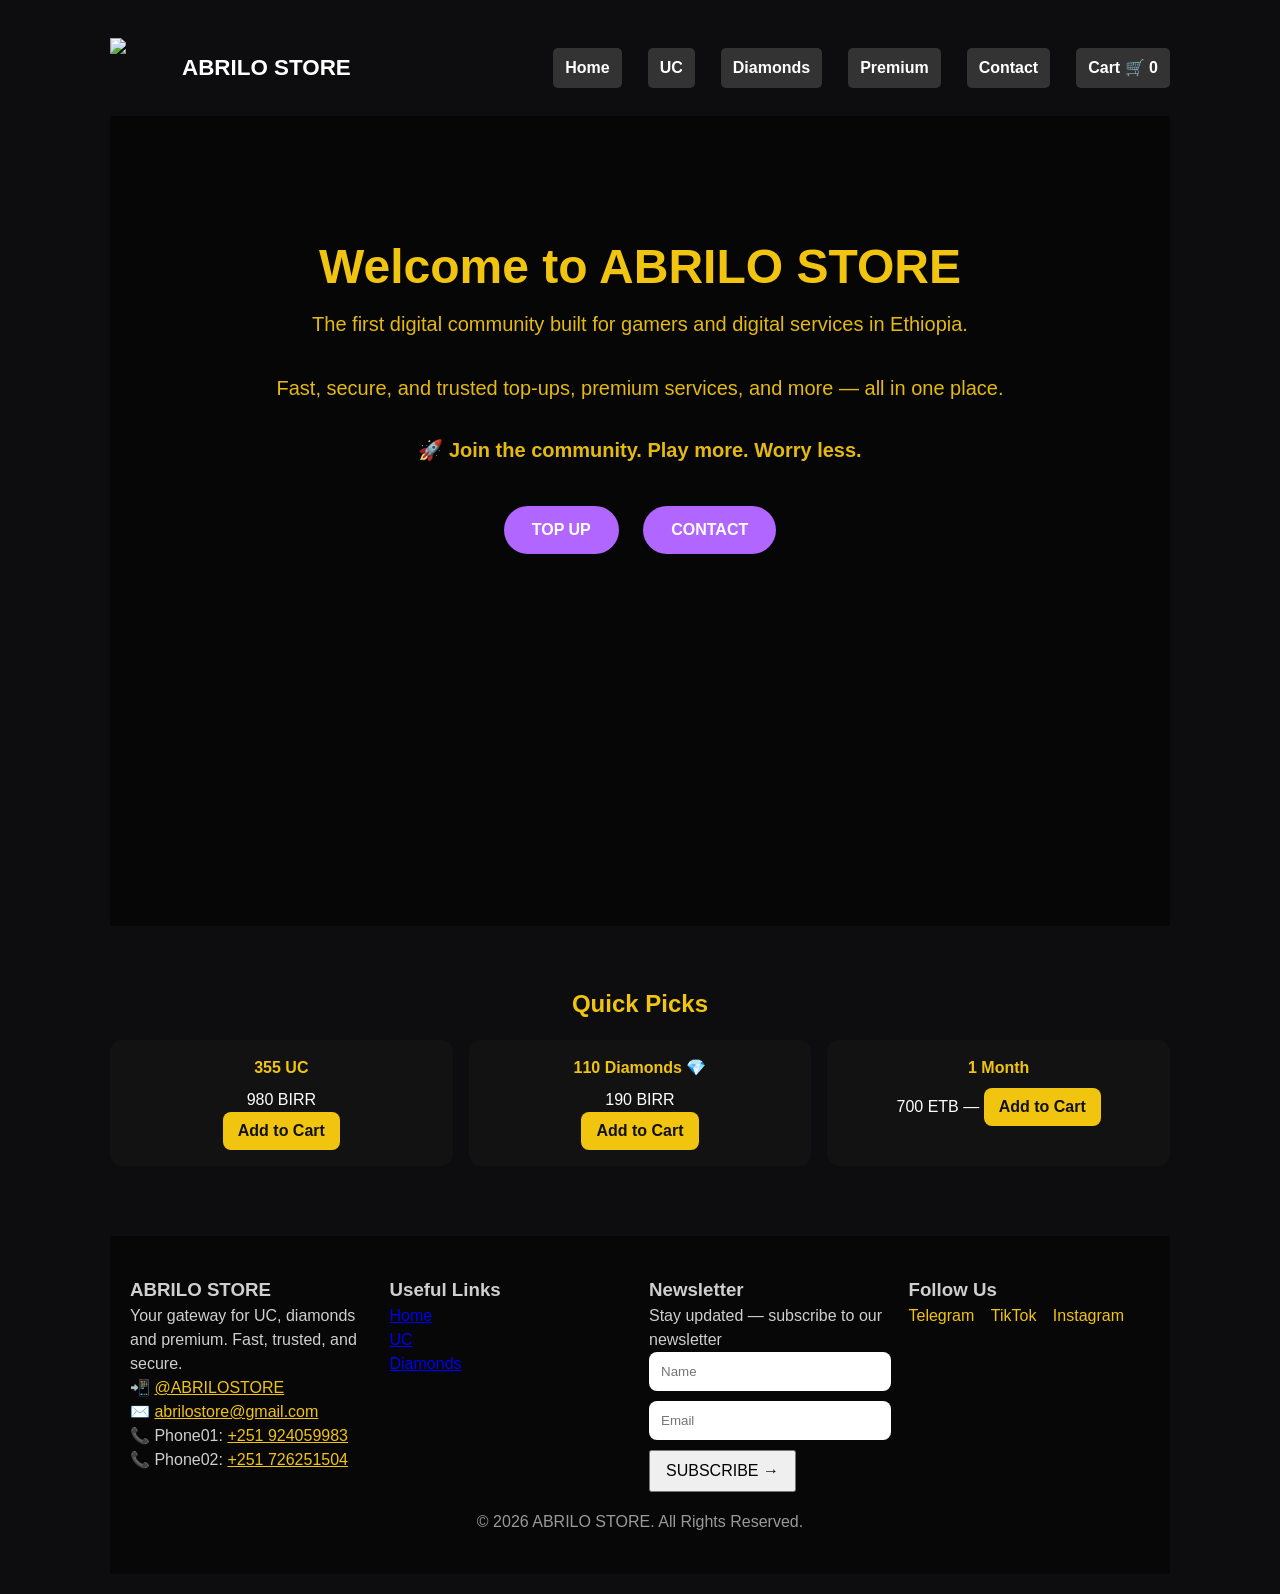
==== index.html @ a42bcb6a "Add files via upload" ====
<!DOCTYPE html>

<html lang="en">
<head>
<meta name="viewport" content="width=device-width, initial-scale=1.0">
<meta charset="utf-8"/><meta content="width=device-width,initial-scale=1" name="viewport"/>
<title>ABRILO STORE</title>
<link href="style.css" rel="stylesheet"/>
<script defer="" src="script.js"></script>

<style>
/* General mobile fixes */
body {
  margin: 0;
  padding: 0;
  font-family: Arial, sans-serif;
}

nav, .navbar {
  display: flex;
  flex-wrap: wrap;
  justify-content: center;
  gap: 10px;
}

nav a, .navbar a {
  padding: 8px 12px;
  text-decoration: none;
  color: white;
  background: #333;
  border-radius: 5px;
}

img {
  max-width: 100%;
  height: auto;
}

button, .btn, input[type=submit] {
  padding: 10px 15px;
  font-size: 16px;
}

/* Mobile adjustments */
@media (max-width: 768px) {
  h1, h2, h3 {
    font-size: 1.4em;
    text-align: center;
  }

  .quick-picks, .products, .container {
    padding: 10px;
  }

  nav, .navbar {
    flex-direction: column;
    align-items: center;
  }
}
</style>

</head>
<body>
<div class="container">
<header>
<div class="logo-row">
<img alt="logo" src="assets/banner-1.png"/>
<div class="brand">ABRILO STORE</div>
</div>
<nav><a href="index.html">Home</a><a href="uc.html">UC</a><a href="diamonds.html">Diamonds</a><a href="premium.html">Premium</a><a href="contact.html">Contact</a><a href="cart.html">Cart 🛒 <span id="cart-count">0</span></a></nav>
</header>
<!-- Hero Section -->
<!-- Hero Section -->
<section class="hero">
<div class="hero-overlay"></div>
<div class="hero-content">
<!-- Title -->
<h1 class="hero-title">
  Welcome to ABRILO STORE
</h1>

<p class="hero-subtitle">
  The first digital community built for gamers and digital services in Ethiopia.<br/><br/>
  Fast, secure, and trusted top-ups, premium services, and more — all in one place.
</p>

<p class="hero-subtitle" style="margin-top:15px;font-weight:600;">
  🚀 Join the community. Play more. Worry less.
</p>

    </p>
<!-- Buttons -->
<div class="hero-buttons">
<a class="btn" href="uc.html">TOP UP</a>
<a class="btn" href="contact.html">CONTACT</a>
</div>
</div>
</section>
<section class="section">
<h2>Quick Picks</h2>
<div class="grid">
<div class="card"><h4>355 UC</h4><p class="price">980 BIRR</p><button class="btn" onclick="addToCart('355 UC',980)">Add to Cart</button></div>
<div class="card"><h4>110 Diamonds 💎</h4><p class="price">190 BIRR</p><button class="btn" onclick="addToCart('110 Diamonds',190)">Add to Cart</button></div>
<div class="card"><h4>1 Month</h4><p>700 ETB — <button class="btn" onclick="addToCart('1 Month',700)">Add to Cart</button></p></div>
</div>
</section>
<footer class="footer">
<div class="footer-grid">
<div>
<h3>ABRILO STORE</h3>
<p>Your gateway for UC, diamonds and premium. Fast, trusted, and secure.</p>
<p>📲 <a href="https://t.me/ABRILOSTORE" style="color:var(--accent)">@ABRILOSTORE</a></p>
<p>✉️ <a href="mailto:abrilostore@gmail.com" style="color:var(--accent)">abrilostore@gmail.com</a></p>
<p>📞 Phone01: <a href="tel:+251924059983" style="color:var(--accent)">+251 924059983</a></p>
<p>📞 Phone02: <a href="tel:+251726251504" style="color:var(--accent)">+251 726251504</a></p></div>
<div>
<h3>Useful Links</h3>
<p><a href="index.html">Home</a></p>
<p><a href="uc.html">UC</a></p>
<p><a href="diamonds.html">Diamonds</a></p>
</div>
<div class="newsletter">
<h3>Newsletter</h3>
<p>Stay updated — subscribe to our newsletter</p>
<input id="nl-name" placeholder="Name"/>
<input id="nl-email" placeholder="Email"/>
<button onclick="alert('Thanks! — we will contact you')">SUBSCRIBE →</button>
</div>
<div>
<h3>Follow Us</h3>
<div class="socials">
<a href="https://t.me/ABRILOSTORE" target="_blank">Telegram</a>
<a href="https://tiktok.com/@abrilostore" target="_blank">TikTok</a>
<a href="https://instagram.com/abrilostore" target="_blank">Instagram</a>
</div>
</div>
</div>
<p style="text-align:center;margin-top:18px;color:#999">© 2026 ABRILO STORE. All Rights Reserved.</p>
</footer>
</div>
</body>
</html>
---- style.css ----
:root{--accent:#f1c40f;--bg:#0d0d0f;--card:#151515}
*{box-sizing:border-box;margin:0;padding:0}
body{font-family:Inter,Arial,Helvetica,sans-serif;background:var(--bg);color:#fff;line-height:1.5}
.container{max-width:1100px;margin:0 auto;padding:20px}
header{display:flex;align-items:center;justify-content:space-between;padding:18px 0}
.logo-row{display:flex;align-items:center;gap:12px}
.logo-row img {
  width: 60px;
  height: 60px;
  background: url('assets/banner-1.png') no-repeat center center / contain;
  content: "";
}

/* hide broken image icon */
.logo-row img[src] {
  color: transparent;
}

.brand{font-weight:800;font-size:1.4rem;color:#fff}
nav a{color:var(--accent);margin-left:16px;text-decoration:none;font-weight:600}
.hero{padding:60px 0;text-align:left;background:linear-gradient(180deg,rgba(0,0,0,0.35),rgba(0,0,0,0.45));border-radius:8px;margin-bottom:20px}
.hero h1{font-size:48px;color:var(--accent);margin-bottom:10px}
.hero p{max-width:900px;opacity:0.95}
.categories{display:flex;gap:14px;flex-wrap:wrap;margin-top:18px}
.category{background:var(--card);padding:18px;border-radius:12px;min-width:220px;text-align:center;color:#fff;text-decoration:none}
.section{padding:40px 0}
.section h2{text-align:center;color:var(--accent);margin-bottom:18px}
.grid{display:grid;grid-template-columns:repeat(auto-fit,minmax(220px,1fr));gap:16px}
.card{background:#121212;padding:16px;border-radius:12px;text-align:center}
.card h4{color:var(--accent);margin-bottom:8px}
.btn{display:inline-block;padding:10px 16px;background:var(--accent);color:#111;border-radius:8px;text-decoration:none;font-weight:700;cursor:pointer;border:none}
.footer{background:#070707;padding:40px 20px;margin-top:30px;color:#cfcfcf}
.footer-grid{display:grid;grid-template-columns:repeat(auto-fit,minmax(220px,1fr));gap:18px;max-width:1100px;margin:0 auto}
.newsletter input{width:100%;padding:12px;border-radius:8px;border:none;margin-bottom:10px}
.socials a{display:inline-block;margin-right:12px;color:var(--accent);text-decoration:none}
.cart-count{background:red;color:#fff;border-radius:999px;padding:2px 8px;font-weight:700;margin-left:6px}
.table{width:100%;border-collapse:collapse;margin-top:12px}
.table th,.table td{padding:10px;border-bottom:1px solid rgba(255,255,255,0.04);text-align:left}
.qty-btn{padding:6px 10px;margin:0 6px;background:#222;border:none;color:#fff;border-radius:6px;cursor:pointer}
@media (max-width:700px){.hero h1{font-size:32px}.logo-row img{height:46px};nav{display:none}}

.hero {
  text-align: center;
  padding: 80px 20px;
  background: #0a0a0a;
  color: #fff;
}

.hero-image {
  max-width: 500px;
  width: 100%;
  margin-bottom: 20px;
  border-radius: 15px;
}

.hero-title {
  font-size: 42px;
  font-weight: bold;
  color: #b066ff;
  margin-bottom: 20px;
  line-height: 1.3;
}

.hero-subtitle {
  font-size: 20px;
  max-width: 900px;
  margin: 0 auto 30px;
  color: #f1c40f;
  font-weight: 500;
  line-height: 1.6;
}

.hero-buttons .btn {
  display: inline-block;
  margin: 10px;
  padding: 12px 28px;
  background: #b066ff;
  color: #fff;
  font-size: 16px;
  font-weight: bold;
  border-radius: 30px;
  text-decoration: none;
  transition: 0.3s;
}

.hero-buttons .btn:hover {
  background: #8226e3;
}

/* FINAL BANNER FIX — ONLY THIS CONNECTS THE ASSET */
.hero {
  position: relative;
  text-align: center;
  padding: 120px 20px;
  background: url('assets/banner-2.png') no-repeat center center / cover;
  color: #fff;
  min-height: 90vh;
}

.hero-overlay {
  position: absolute;
  top: 0;
  left: 0;
  right: 0;
  bottom: 0;
  background: rgba(0, 0, 0, 0.5);
}

.hero-content {
  position: relative;
  z-index: 2;
}

/* Navbar Logo */
.navbar img {
  width: 60px;
  height: 60px;
  border-radius: 50%;
  border: 2px solid #fff;
  box-shadow: 0 0 10px rgba(255,255,255,0.8);
}

/* Mobile navigation toggle */
header { position: relative; }
.nav-toggle { display: none; background:#222; border:none; color:#fff; padding:8px 12px; border-radius:8px; font-size:20px; cursor:pointer; }
@media (max-width: 768px) {
  .nav-toggle { display: block; }
  header { align-items: center; }
  nav { position: absolute; top: 70px; left: 0; right: 0; display: flex; flex-direction: column; align-items: center; gap: 10px; padding: 12px; transition: max-height 0.25s ease; overflow: hidden; max-height: 0; background: rgba(0,0,0,0.6); z-index: 20; }
  nav.open { max-height: 1000px; }
  nav a { display: block; background: #222; color: #fff; padding: 10px 18px; border-radius: 10px; margin: 6px 12px; width: calc(100% - 48px); text-align: center; box-shadow: 0 2px 6px rgba(0,0,0,0.2); }
  .logo-row img { height: 48px; }
  .brand { font-size: 1.1rem; }
  .hero h1 { font-size: 1.6rem; text-align: center; }
  .hero p { font-size: 0.95rem; text-align: left; padding: 0 12px; }
  .container { padding: 12px; }
  .categories, .products, .quick-picks { gap: 12px; }
  .btn, button, input[type=submit] { padding: 12px 18px; font-size: 16px; }
}
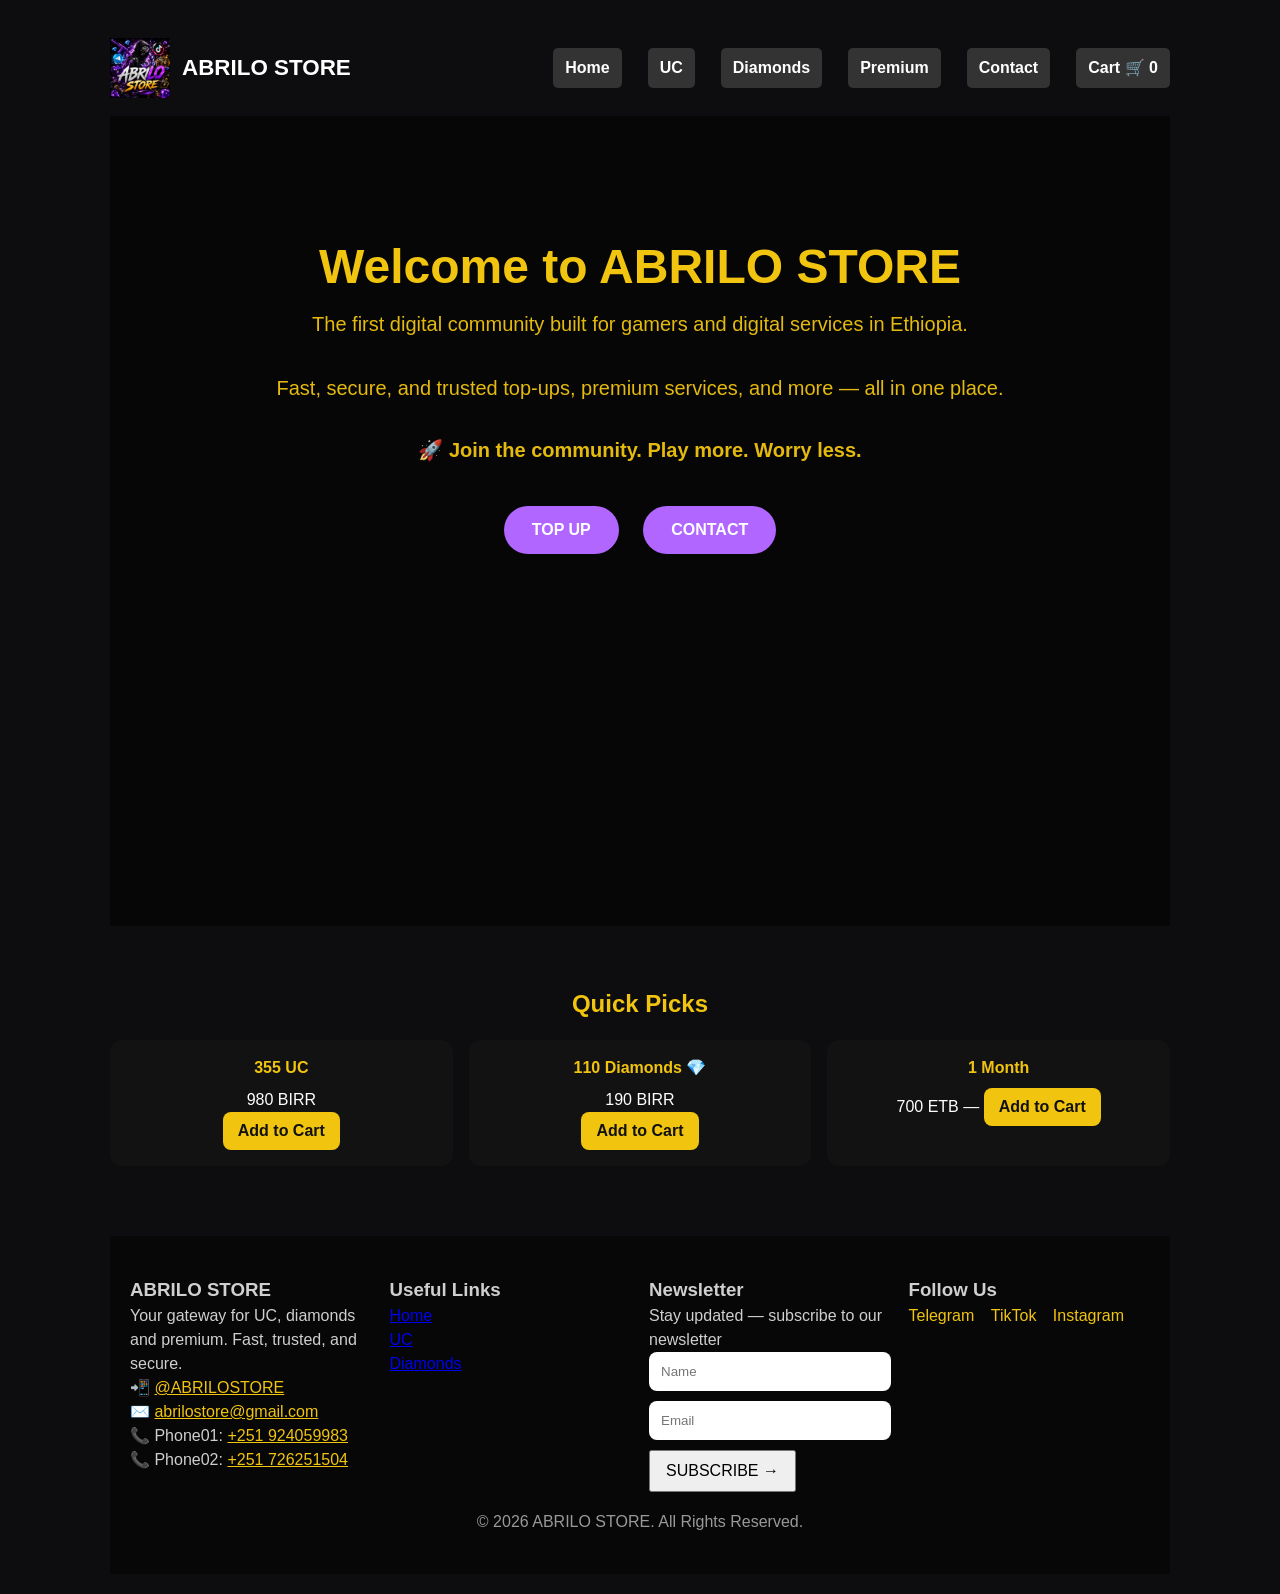
==== commit e3befbc0: "Update index.html" ====
--- a/index.html
+++ b/index.html
@@ -64,7 +64,7 @@
 <div class="container">
 <header>
 <div class="logo-row">
-<img alt="logo" src="assets/banner-1.png"/>
+<img alt="logo" src="./banner-1.png"/>
 <div class="brand">ABRILO STORE</div>
 </div>
 <nav><a href="index.html">Home</a><a href="uc.html">UC</a><a href="diamonds.html">Diamonds</a><a href="premium.html">Premium</a><a href="contact.html">Contact</a><a href="cart.html">Cart 🛒 <span id="cart-count">0</span></a></nav>
